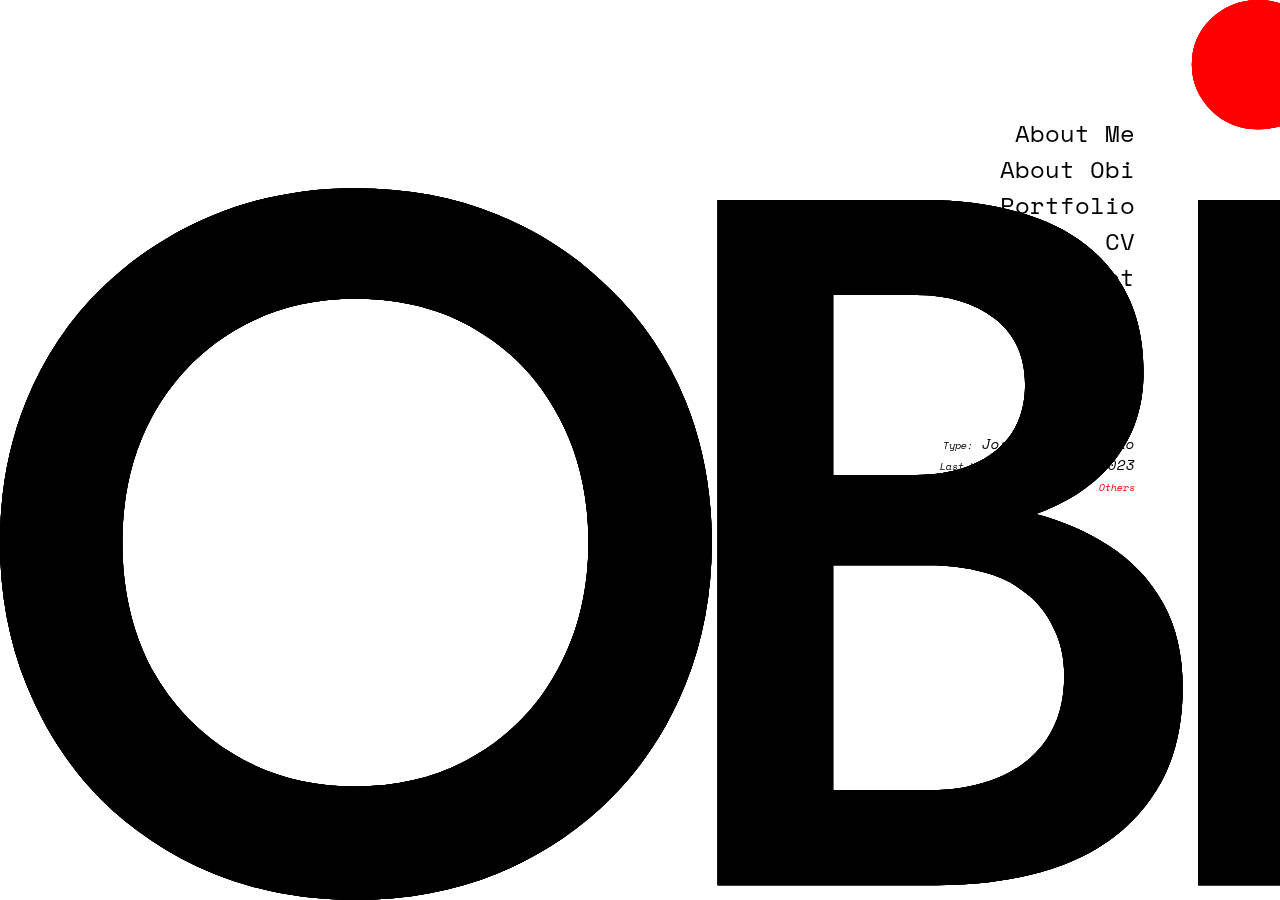
==== index.html @ e9b5e9bf "Added others page and changed some variables" ====
<!DOCTYPE html>
<html lang="en">
  <head>
    <meta charset="UTF-8" />
    <meta name="viewport" content="width=device-width, initial-scale=1.0" />

    <link rel="preconnect" href="https://fonts.googleapis.com" />
    <link rel="preconnect" href="https://fonts.gstatic.com" crossorigin />
    <link
      href="https://fonts.googleapis.com/css2?family=Jost:ital,wght@0,100;0,200;0,300;0,400;0,500;0,600;0,700;0,800;0,900;1,100;1,200;1,300;1,400;1,500;1,600;1,700;1,800;1,900&family=Space+Mono:ital,wght@0,400;0,700;1,400;1,700&display=swap"
      rel="stylesheet"
    />

    <link rel="stylesheet" href="style.css" />
    <!--    
        font-family: 'Jost', sans-serif;
        font-family: 'Space Mono', monospace; 
    -->
    <title>Home</title>
  </head>

  <body>
    <div>
      <img
        class="logo"
        src="/icon/iconRed.svg"
        data-alt-src="/icon/iconBlue.svg"
        alt="Obi Logo"
      />
      <img
        class="logo"
        src="/icon/iconRed.svg"
        data-alt-src="/icon/iconBlack.svg"
        alt="Obi Logo"
      />
      <img
        class="logo"
        src="/icon/iconRed.svg"
        data-alt-src="/icon/iconGreen.svg"
        alt="Obi Logo"
      />
      <img
        class="logo"
        src="/icon/iconRed.svg"
        data-alt-src="/icon/iconPurple.svg"
        alt="Obi Logo"
      />
      <img
        class="logo"
        src="/icon/iconRed.svg"
        data-alt-src="/icon/iconOrange.svg"
        alt="Obi Logo"
      />
    </div>

    <div class="fixed-text">
      <a class="logo-link-remove" href="#" data-alt-src="/icon/iconBlue.svg"
        >About Me</a
      >
      <a class="logo-link-remove" href="#" data-alt-src="/icon/iconBlack.svg"
        >About Obi</a
      >
      <a class="logo-link-remove" href="#" data-alt-src="/icon/iconGreen.svg"
        >Portfolio</a
      >
      <a class="logo-link-remove" href="#" data-alt-src="/icon/iconPurple.svg"
        >CV</a
      >
      <a class="logo-link-remove" href="#" data-alt-src="/icon/iconOrange.svg"
        >Contact</a
      >
    </div>

    <div class="fixed-text-two">
      <p id="currentTime">00:00:00</p>
      <p><span>Type:</span> Jost + Space Mono</p>
      <p><span>Last Updated:</span> DEC 20, 2023</p>
      <p>
        <span><a class="others-link" href="#">Others</a></span>
      </p>
    </div>
    <script src="/src/script.js"></script>
  </body>
</html>
---- style.css ----
body {
  position: relative;
  min-height: 100vh;
  margin: 0;
  padding: 0;
}

html {
  margin: 0;
  width: auto;
  display: block;
}

.logo {
  height: 100vh;
  width: auto;
  display: block;
  position: absolute;
  bottom: 0;
}

.logo-link-remove {
  display: block;
  margin-bottom: 0.005px;
  text-decoration: none;
  color: black;
}

.fixed-text {
  position: fixed;
  left: 1000px;
  top: 115px;
  font-family: "Space Mono", monospace;
  font-size: 24px;
  text-align: right;
}

.fixed-text-two {
  text-align: right;
  left: 940px;
  top: 400px;
  position: fixed;
  font-family: "Space Mono", monospace;
}

.fixed-text-two p {
  font-size: 14px;
  font-style: italic;
  margin: 0.0005px 0;
}

.fixed-text-two p:first-child {
  font-style: normal;
  font-size: 22px;
  margin-top: 0;
}

.fixed-text-two span {
  font-family: "Space Mono", monospace;
  font-size: 10px;
  font-style: italic;
}

.others-link {
  text-decoration: none;
  color: red;
}
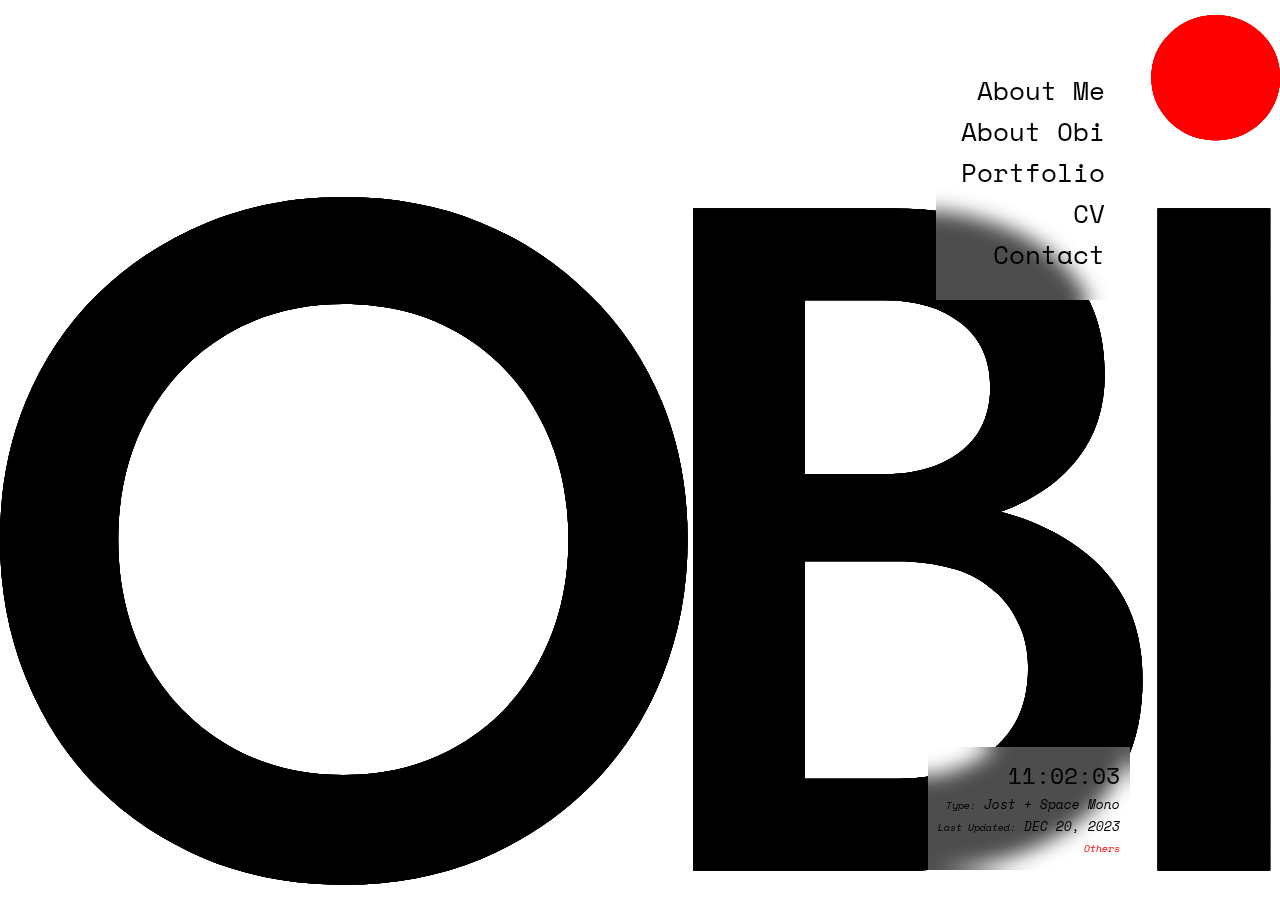
==== commit 6c3b38c0: "Added website scaling for small devices" ====
--- a/index.html
+++ b/index.html
@@ -11,16 +11,20 @@
       rel="stylesheet"
     />
 
-    <link rel="stylesheet" href="style.css" />
     <!--    
         font-family: 'Jost', sans-serif;
         font-family: 'Space Mono', monospace; 
     -->
+
+    <link rel="stylesheet" href="style.css" />
+
+    <meta name="viewport" content="width=device-width, initial-scale=1.0" />
+
     <title>Home</title>
   </head>
 
   <body>
-    <div>
+    <div class="container">
       <img
         class="logo"
         src="/icon/iconRed.svg"
--- a/style.css
+++ b/style.css
@@ -1,8 +1,20 @@
+* {
+  box-sizing: border-box;
+  margin: 0;
+  padding: 0;
+}
+
 body {
+  font-family: "Jost", sans-serif;
+  font-size: 16px; /* Base font size */
+  line-height: 1.6;
   position: relative;
   min-height: 100vh;
   margin: 0;
   padding: 0;
+  display: flex;
+  justify-content: center; /* Center items horizontally */
+  align-items: center; /* Center items vertically */
 }
 
 html {
@@ -12,11 +24,14 @@
 }
 
 .logo {
-  height: 100vh;
+  display: block;
+  position: fixed;
+  bottom: 0;
+  left: 0;
+  height: 100%;
   width: auto;
-  display: block;
-  position: absolute;
-  bottom: 0;
+  max-width: 100%;
+  z-index: 1; /* Set a lower z-index to keep it behind the text */
 }
 
 .logo-link-remove {
@@ -26,38 +41,59 @@
   color: black;
 }
 
+/* Example of flexible text positioning */
 .fixed-text {
   position: fixed;
-  left: 1000px;
-  top: 115px;
+  z-index: 2; /* Ensure the text is above the logo */
+  right: 150px; /* Adjust positioning from the right edge */
+  top: 5%; /* Adjust positioning as needed */
   font-family: "Space Mono", monospace;
-  font-size: 24px;
+  font-size: 2vw; /* Adjust font size using viewport units */
   text-align: right;
+  backdrop-filter: blur(10px); /* Apply frosted background effect */
+  background-color: rgba(
+    255,
+    255,
+    255,
+    0.3
+  ); /* Adjust background color and opacity */
+  padding: 25px; /* Add padding for better visibility */
 }
 
+/* Example of responsive text */
 .fixed-text-two {
+  z-index: 2; /* Ensure the text is above the logo */
   text-align: right;
-  left: 940px;
-  top: 400px;
+  right: 150px; /* Adjust positioning from the right edge */
+  bottom: 30px; /* Adjust positioning from the bottom */
   position: fixed;
   font-family: "Space Mono", monospace;
+  font-size: 1.5vw; /* Adjust font size using viewport units */
+  backdrop-filter: blur(10px); /* Apply frosted background effect */
+  background-color: rgba(
+    255,
+    255,
+    255,
+    0.3
+  ); /* Adjust background color and opacity */
+  padding: 10px; /* Add padding for better visibility */
 }
 
 .fixed-text-two p {
-  font-size: 14px;
+  font-size: 1vw; /* Adjust font size using viewport units */
   font-style: italic;
-  margin: 0.0005px 0;
+  margin: 0.1vw 0; /* Adjust margins using viewport units */
 }
 
 .fixed-text-two p:first-child {
   font-style: normal;
-  font-size: 22px;
+  font-size: 1.8vw; /* Adjust font size using viewport units */
   margin-top: 0;
 }
 
 .fixed-text-two span {
   font-family: "Space Mono", monospace;
-  font-size: 10px;
+  font-size: 0.8vw; /* Adjust font size using viewport units */
   font-style: italic;
 }
 
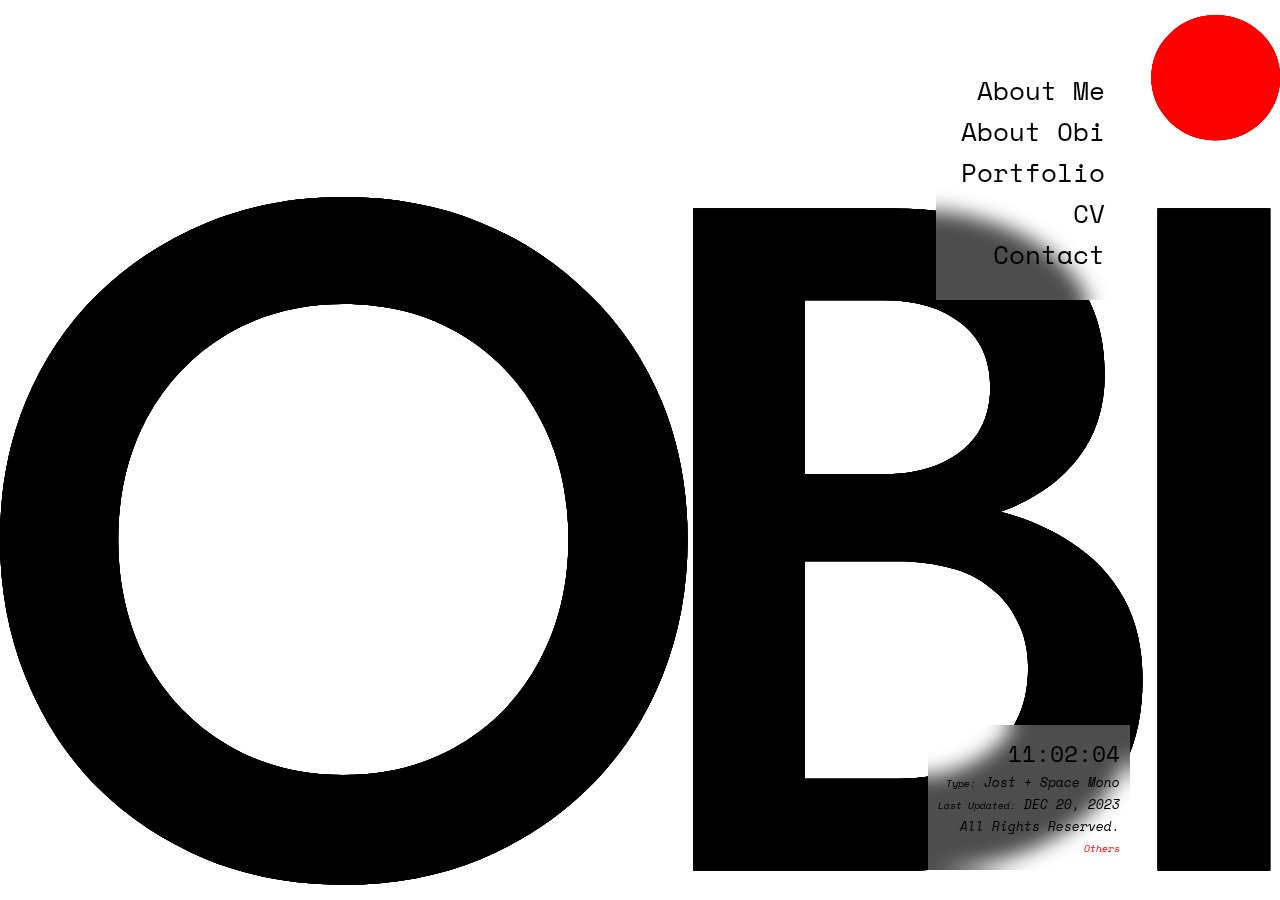
==== commit 9de2faa5: "Added about Obi page" ====
--- a/index.html
+++ b/index.html
@@ -17,6 +17,7 @@
     -->
 
     <link rel="stylesheet" href="style.css" />
+    <link rel="icon" href="/favicon.svg" type="image/svg+xml" />
 
     <meta name="viewport" content="width=device-width, initial-scale=1.0" />
 
@@ -24,6 +25,7 @@
   </head>
 
   <body>
+    <!-- Logos -->
     <div class="container">
       <img
         class="logo"
@@ -57,8 +59,12 @@
       />
     </div>
 
+    <!-- Main Menu -->
     <div class="fixed-text">
-      <a class="logo-link-remove" href="#" data-alt-src="/icon/iconBlue.svg"
+      <a
+        class="logo-link-remove"
+        href="/pages/about.html"
+        data-alt-src="/icon/iconBlue.svg"
         >About Me</a
       >
       <a class="logo-link-remove" href="#" data-alt-src="/icon/iconBlack.svg"
@@ -75,10 +81,12 @@
       >
     </div>
 
+    <!-- Information -->
     <div class="fixed-text-two">
       <p id="currentTime">00:00:00</p>
       <p><span>Type:</span> Jost + Space Mono</p>
       <p><span>Last Updated:</span> DEC 20, 2023</p>
+      <p>All Rights Reserved.</p>
       <p>
         <span><a class="others-link" href="#">Others</a></span>
       </p>
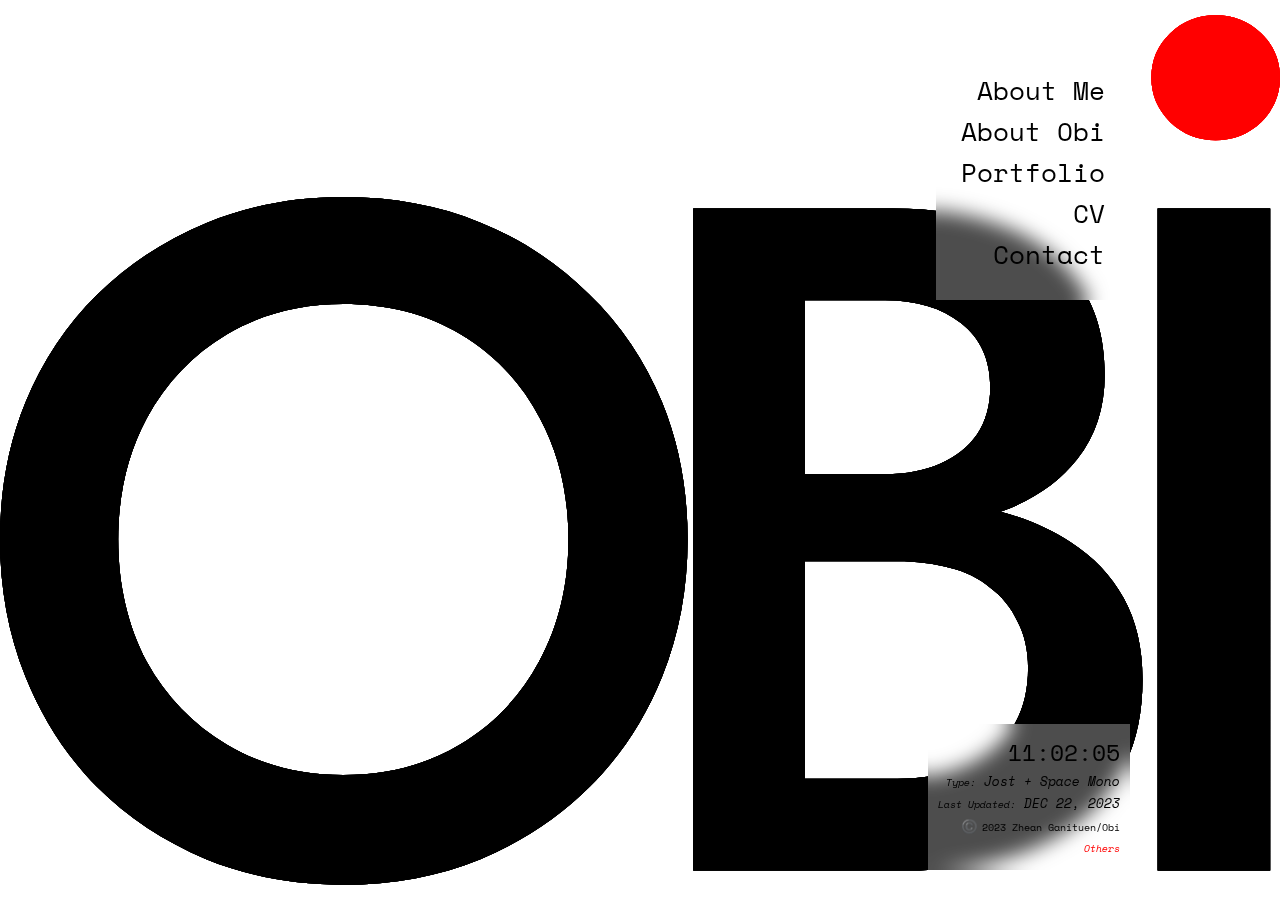
==== commit 70f1d5c4: "Changed last updated date" ====
--- a/index.html
+++ b/index.html
@@ -61,22 +61,28 @@
 
     <!-- Main Menu -->
     <div class="fixed-text">
+      <a class="logo-link-remove" href="#" data-alt-src="/icon/iconBlue.svg"
+        >About Me</a
+      >
       <a
         class="logo-link-remove"
-        href="/pages/about.html"
-        data-alt-src="/icon/iconBlue.svg"
-        >About Me</a
-      >
-      <a class="logo-link-remove" href="#" data-alt-src="/icon/iconBlack.svg"
+        href="/pages/about-obi.html"
+        data-alt-src="/icon/iconBlack.svg"
         >About Obi</a
       >
       <a class="logo-link-remove" href="#" data-alt-src="/icon/iconGreen.svg"
         >Portfolio</a
       >
-      <a class="logo-link-remove" href="#" data-alt-src="/icon/iconPurple.svg"
+      <a
+        class="logo-link-remove"
+        href="/pages/cv.html"
+        data-alt-src="/icon/iconPurple.svg"
         >CV</a
       >
-      <a class="logo-link-remove" href="#" data-alt-src="/icon/iconOrange.svg"
+      <a
+        class="logo-link-remove"
+        href="/pages/contact.html"
+        data-alt-src="/icon/iconOrange.svg"
         >Contact</a
       >
     </div>
@@ -85,8 +91,19 @@
     <div class="fixed-text-two">
       <p id="currentTime">00:00:00</p>
       <p><span>Type:</span> Jost + Space Mono</p>
-      <p><span>Last Updated:</span> DEC 20, 2023</p>
-      <p>All Rights Reserved.</p>
+      <p><span>Last Updated:</span> DEC 22, 2023</p>
+      <p>
+        <span
+          style="
+            font-family: Jost, sans-serif;
+            font-size: 10pt;
+            font-style: normal;
+          "
+        >
+          ©️
+        </span>
+        <span style="font-style: normal">2023 Zhean Ganituen/Obi</span>
+      </p>
       <p>
         <span><a class="others-link" href="#">Others</a></span>
       </p>
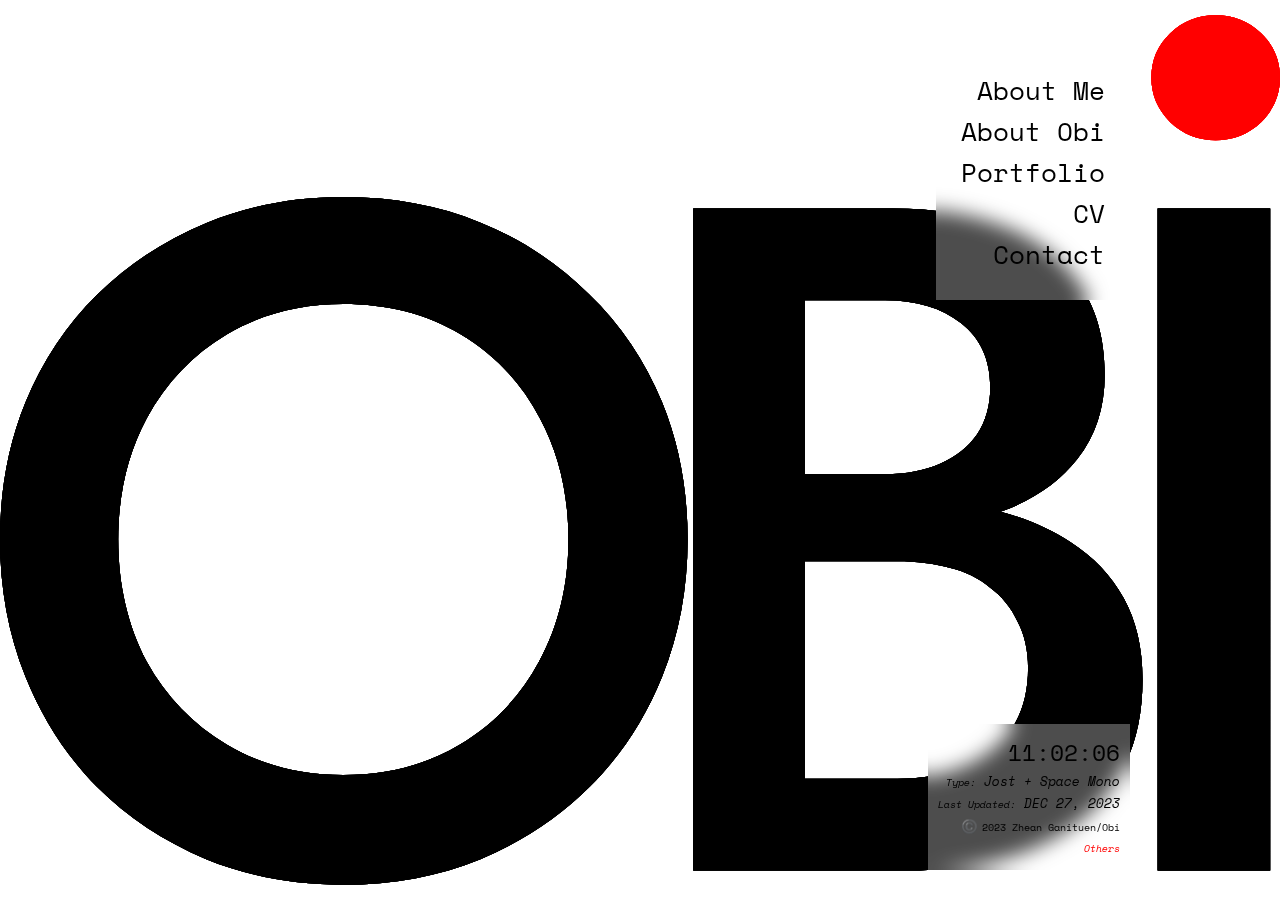
==== commit 684915f5: "Made small adjustments again to most pages" ====
--- a/index.html
+++ b/index.html
@@ -61,7 +61,10 @@
 
     <!-- Main Menu -->
     <div class="fixed-text">
-      <a class="logo-link-remove" href="#" data-alt-src="/icon/iconBlue.svg"
+      <a
+        class="logo-link-remove"
+        href="/pages/about-me.html"
+        data-alt-src="/icon/iconBlue.svg"
         >About Me</a
       >
       <a
@@ -91,7 +94,7 @@
     <div class="fixed-text-two">
       <p id="currentTime">00:00:00</p>
       <p><span>Type:</span> Jost + Space Mono</p>
-      <p><span>Last Updated:</span> DEC 22, 2023</p>
+      <p><span>Last Updated:</span> DEC 27, 2023</p>
       <p>
         <span
           style="
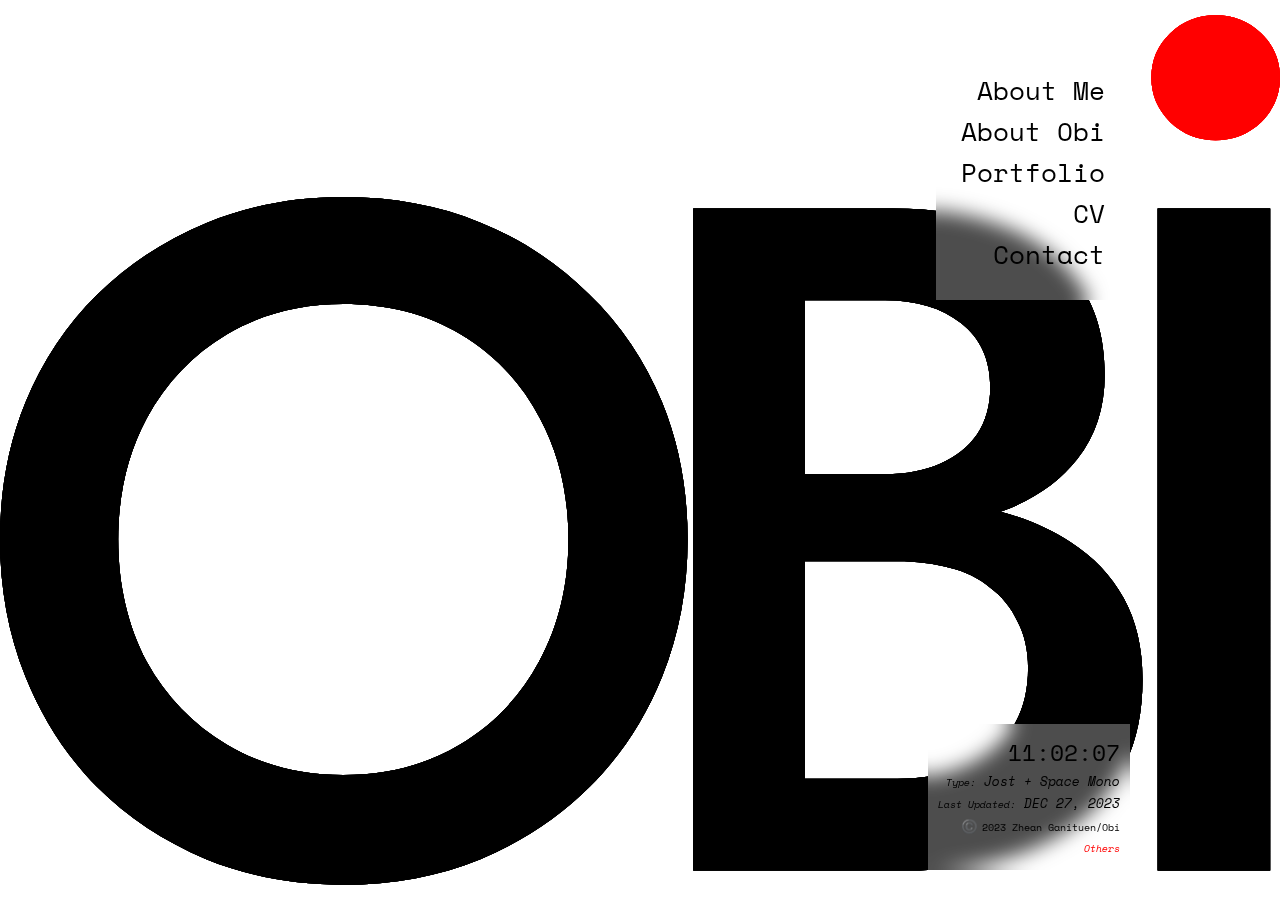
==== commit a11a80fe: "Made changes to favicon, CV, and added portfolio page" ====
--- a/index.html
+++ b/index.html
@@ -17,7 +17,7 @@
     -->
 
     <link rel="stylesheet" href="style.css" />
-    <link rel="icon" href="/favicon.svg" type="image/svg+xml" />
+    <link rel="icon" href="/favicon.ico" type="image/svg+xml" />
 
     <meta name="viewport" content="width=device-width, initial-scale=1.0" />
 
@@ -73,7 +73,10 @@
         data-alt-src="/icon/iconBlack.svg"
         >About Obi</a
       >
-      <a class="logo-link-remove" href="#" data-alt-src="/icon/iconGreen.svg"
+      <a
+        class="logo-link-remove"
+        href="/pages/portfolio.html"
+        data-alt-src="/icon/iconGreen.svg"
         >Portfolio</a
       >
       <a
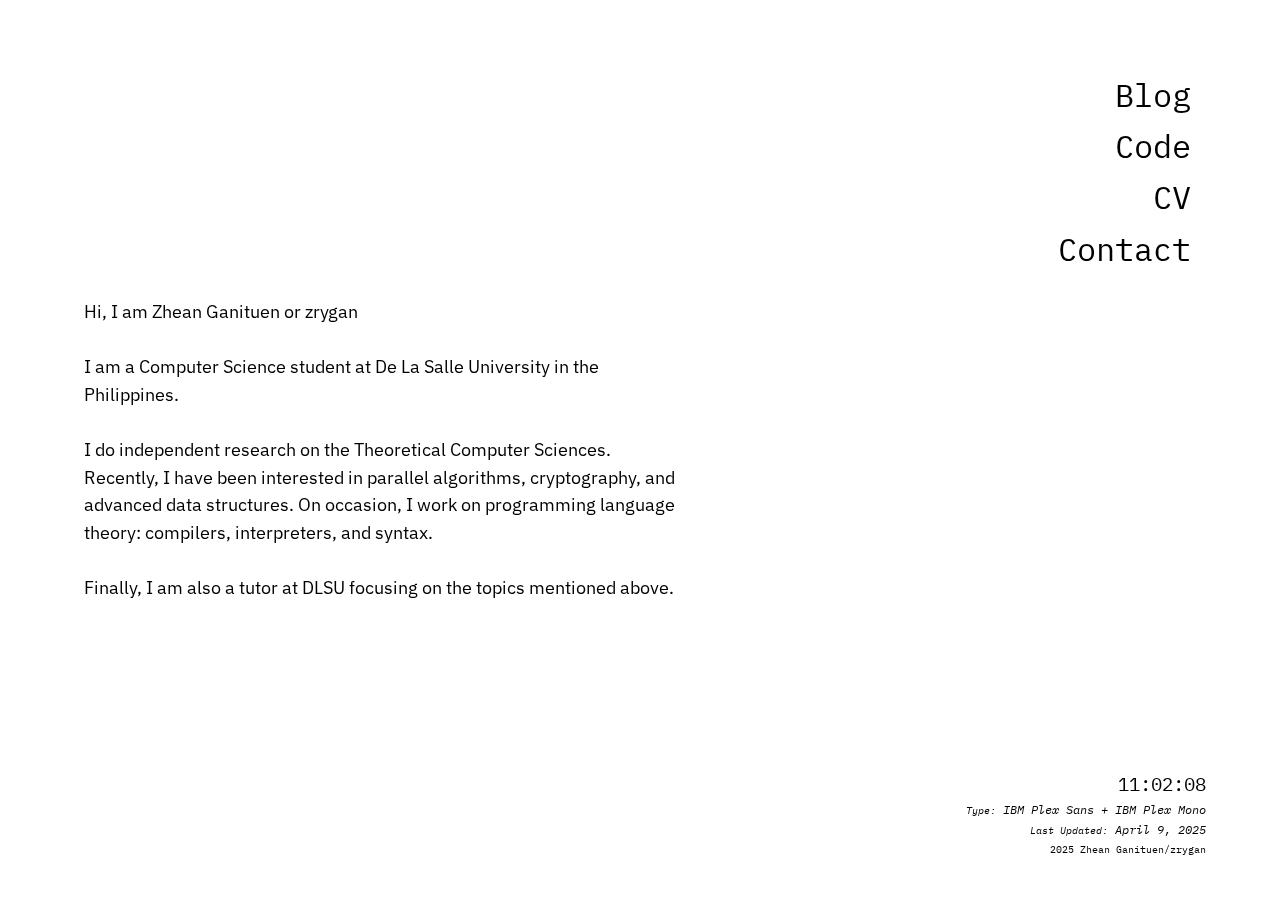
==== commit 75fe9872: "Refactor and update project structure: remove unused JavaScript and CSS files, implement new button " ====
--- a/index.html
+++ b/index.html
@@ -1,119 +1,63 @@
 <!DOCTYPE html>
 <html lang="en">
-  <head>
-    <meta charset="UTF-8" />
-    <meta name="viewport" content="width=device-width, initial-scale=1.0" />
 
-    <link rel="preconnect" href="https://fonts.googleapis.com" />
-    <link rel="preconnect" href="https://fonts.gstatic.com" crossorigin />
-    <link
-      href="https://fonts.googleapis.com/css2?family=Jost:ital,wght@0,100;0,200;0,300;0,400;0,500;0,600;0,700;0,800;0,900;1,100;1,200;1,300;1,400;1,500;1,600;1,700;1,800;1,900&family=Space+Mono:ital,wght@0,400;0,700;1,400;1,700&display=swap"
-      rel="stylesheet"
-    />
+<head>
+  <meta charset="UTF-8" />
+  <meta name="viewport" content="width=device-width, initial-scale=1.0" />
 
-    <!--    
-        font-family: 'Jost', sans-serif;
-        font-family: 'Space Mono', monospace; 
+  <link rel="preconnect" href="https://fonts.googleapis.com" />
+  <link rel="preconnect" href="https://fonts.gstatic.com" crossorigin />
+  <link
+    href="https://fonts.googleapis.com/css2?family=IBM+Plex+Mono:ital,wght@0,100;0,200;0,300;0,400;0,500;0,600;0,700;1,100;1,200;1,300;1,400;1,500;1,600;1,700&family=IBM+Plex+Sans:ital,wght@0,100;0,200;0,300;0,400;0,500;0,600;0,700;1,100;1,200;1,300;1,400;1,500;1,600;1,700&display=swap"
+    rel="stylesheet" />
+
+  <!--    
+        font-family: 'IBM Plex Sans', sans-serif;
+        font-family: 'IBM Plex Mono', monospace; 
     -->
 
-    <link rel="stylesheet" href="style.css" />
-    <link rel="icon" href="/favicon.ico" type="image/svg+xml" />
+  <link rel="stylesheet" href="style.css" />
+  <link rel="stylesheet" href="/styles/fonts.css" />
+  <link rel="icon" href="/favicon.ico" type="image/svg+xml" />
 
-    <meta name="viewport" content="width=device-width, initial-scale=1.0" />
+  <meta name="viewport" content="width=device-width, initial-scale=1.0" />
 
-    <title>Home</title>
-  </head>
+  <title>Home</title>
+</head>
 
-  <body>
-    <!-- Logos -->
-    <div class="container">
-      <img
-        class="logo"
-        src="/icon/iconRed.svg"
-        data-alt-src="/icon/iconBlue.svg"
-        alt="Obi Logo"
-      />
-      <img
-        class="logo"
-        src="/icon/iconRed.svg"
-        data-alt-src="/icon/iconBlack.svg"
-        alt="Obi Logo"
-      />
-      <img
-        class="logo"
-        src="/icon/iconRed.svg"
-        data-alt-src="/icon/iconGreen.svg"
-        alt="Obi Logo"
-      />
-      <img
-        class="logo"
-        src="/icon/iconRed.svg"
-        data-alt-src="/icon/iconPurple.svg"
-        alt="Obi Logo"
-      />
-      <img
-        class="logo"
-        src="/icon/iconRed.svg"
-        data-alt-src="/icon/iconOrange.svg"
-        alt="Obi Logo"
-      />
-    </div>
+<body>
 
-    <!-- Main Menu -->
-    <div class="fixed-text">
-      <a
-        class="logo-link-remove"
-        href="/pages/about-me.html"
-        data-alt-src="/icon/iconBlue.svg"
-        >About Me</a
-      >
-      <a
-        class="logo-link-remove"
-        href="/pages/about-obi.html"
-        data-alt-src="/icon/iconBlack.svg"
-        >About Obi</a
-      >
-      <a
-        class="logo-link-remove"
-        href="/pages/portfolio.html"
-        data-alt-src="/icon/iconGreen.svg"
-        >Portfolio</a
-      >
-      <a
-        class="logo-link-remove"
-        href="/pages/cv.html"
-        data-alt-src="/icon/iconPurple.svg"
-        >CV</a
-      >
-      <a
-        class="logo-link-remove"
-        href="/pages/contact.html"
-        data-alt-src="/icon/iconOrange.svg"
-        >Contact</a
-      >
-    </div>
+  <!-- Biography -->
+  <div class="bio-text">
+    <p>Hi, I am Zhean Ganituen or zrygan</p>
+    <br>
+    <p>I am a Computer Science student at De La Salle University in the Philippines.</p>
+    <br>
+    <p>I do independent research on the Theoretical Computer Sciences. Recently, I have been interested in
+      parallel algorithms, cryptography, and advanced data structures. On occasion, I work on programming language
+      theory: compilers, interpreters, and syntax.</p>
+    <br>
+    <p>Finally, I am also a tutor at DLSU focusing on the topics mentioned above.</p>
+  </div>
 
-    <!-- Information -->
-    <div class="fixed-text-two">
-      <p id="currentTime">00:00:00</p>
-      <p><span>Type:</span> Jost + Space Mono</p>
-      <p><span>Last Updated:</span> DEC 27, 2023</p>
-      <p>
-        <span
-          style="
-            font-family: Jost, sans-serif;
-            font-size: 10pt;
-            font-style: normal;
-          "
-        >
-          ©️
-        </span>
-        <span style="font-style: normal">2023 Zhean Ganituen/Obi</span>
-      </p>
-      <p>
-        <span><a class="others-link" href="#">Others</a></span>
-      </p>
-    </div>
-    <script src="/src/script.js"></script>
-  </body>
-</html>
+  <!-- Main Menu -->
+  <div class="fixed-text">
+    <a class="logo-link-remove" href="/pages/blog.html" data-alt-src="/icon/iconBlack.svg">Blog</a>
+    <a class="logo-link-remove" href="https://github.com/zrygan" data-alt-src="/icon/iconGreen.svg">Code</a>
+    <a class="logo-link-remove" href="/pages/cv.html" data-alt-src="/icon/iconPurple.svg">CV</a>
+    <a class="logo-link-remove" href="/pages/contact.html" data-alt-src="/icon/iconOrange.svg">Contact</a>
+  </div>
+
+  <!-- Information -->
+  <div class="fixed-text-two">
+    <p id="currentTime">00:00:00</p>
+    <p><span>Type:</span> IBM Plex Sans + IBM Plex Mono</p>
+    <p><span>Last Updated:</span> April 9, 2025</p>
+    <p>
+      <span style="font-style: normal">2025 Zhean Ganituen/zrygan</span>
+    </p>
+  </div>
+  <script src="/js/script.js"></script>
+</body>
+
+</html>--- a/style.css
+++ b/style.css
@@ -4,17 +4,28 @@
   padding: 0;
 }
 
+:root {
+  --base-font-size: 16px;
+  --base-line-height: 1.6;
+  --side-margin: 5vw;
+  --menu-font-size: clamp(2rem, 2vw, 1.5rem);
+  --bio-width: clamp(300px, 50%, 700px);
+  --bio-font-size: clamp(1rem, 1.15rem, 1.3rem);
+  --info-font-size: clamp(0.8rem, 1vw, 1.2rem);
+  --padding-standard: clamp(10px, 2vw, 25px);
+}
+
 body {
-  font-family: "Jost", sans-serif;
-  font-size: 16px; /* Base font size */
-  line-height: 1.6;
+  font-family: "IBM Plex Sans", sans-serif;
+  font-size: var(--base-font-size);
+  line-height: var(--base-line-height);
   position: relative;
   min-height: 100vh;
   margin: 0;
   padding: 0;
   display: flex;
-  justify-content: center; /* Center items horizontally */
-  align-items: center; /* Center items vertically */
+  justify-content: center;
+  align-items: center;
 }
 
 html {
@@ -23,16 +34,6 @@
   display: block;
 }
 
-.logo {
-  display: block;
-  position: fixed;
-  bottom: 0;
-  left: 0;
-  height: 100%;
-  width: auto;
-  max-width: 100%;
-  z-index: 1; /* Set a lower z-index to keep it behind the text */
-}
 
 .logo-link-remove {
   display: block;
@@ -41,59 +42,51 @@
   color: black;
 }
 
-/* Example of flexible text positioning */
 .fixed-text {
   position: fixed;
-  z-index: 2; /* Ensure the text is above the logo */
-  right: 150px; /* Adjust positioning from the right edge */
-  top: 5%; /* Adjust positioning as needed */
-  font-family: "Space Mono", monospace;
-  font-size: 2vw; /* Adjust font size using viewport units */
+  z-index: 2;
+  right: var(--side-margin);
+  top: 5%;
+  font-family: "IBM Plex Mono", monospace;
+  font-size: var(--menu-font-size);
   text-align: right;
-  backdrop-filter: blur(10px); /* Apply frosted background effect */
-  background-color: rgba(
-    255,
-    255,
-    255,
-    0.3
-  ); /* Adjust background color and opacity */
-  padding: 25px; /* Add padding for better visibility */
+  backdrop-filter: blur(10px);
+  background-color: rgba(255, 255, 255, 0.3);
+  padding: var(--padding-standard);
 }
 
-/* Example of responsive text */
+.fixed-text a:hover {
+  color: red;
+}
+
 .fixed-text-two {
-  z-index: 2; /* Ensure the text is above the logo */
+  z-index: 2;
   text-align: right;
-  right: 150px; /* Adjust positioning from the right edge */
-  bottom: 30px; /* Adjust positioning from the bottom */
+  right: var(--side-margin);
+  bottom: 30px;
   position: fixed;
-  font-family: "Space Mono", monospace;
-  font-size: 1.5vw; /* Adjust font size using viewport units */
-  backdrop-filter: blur(10px); /* Apply frosted background effect */
-  background-color: rgba(
-    255,
-    255,
-    255,
-    0.3
-  ); /* Adjust background color and opacity */
-  padding: 10px; /* Add padding for better visibility */
+  font-family: "IBM Plex Mono", monospace;
+  font-size: var(--info-font-size);
+  backdrop-filter: blur(10px);
+  background-color: rgba(255, 255, 255, 0.3);
+  padding: 10px;
 }
 
 .fixed-text-two p {
-  font-size: 1vw; /* Adjust font size using viewport units */
+  font-size: calc(var(--info-font-size) * 0.9);
   font-style: italic;
-  margin: 0.1vw 0; /* Adjust margins using viewport units */
+  margin: 0.1vw 0;
 }
 
 .fixed-text-two p:first-child {
   font-style: normal;
-  font-size: 1.8vw; /* Adjust font size using viewport units */
+  font-size: calc(var(--info-font-size) * 1.5);
   margin-top: 0;
 }
 
 .fixed-text-two span {
-  font-family: "Space Mono", monospace;
-  font-size: 0.8vw; /* Adjust font size using viewport units */
+  font-family: "IBM Plex Mono", monospace;
+  font-size: calc(var(--info-font-size) * 0.8);
   font-style: italic;
 }
 
@@ -101,3 +94,43 @@
   text-decoration: none;
   color: red;
 }
+
+.bio-text {
+  width: var(--bio-width);
+  position: fixed;
+  left: var(--side-margin);
+  top: 50%;
+  transform: translateY(-50%);
+  padding: calc(var(--padding-standard) * 0.8);
+  font-size: var(--bio-font-size);
+  line-height: 1.5;
+  max-height: 80vh;
+  overflow-y: auto;
+}
+
+@media (max-width: 768px) {
+  :root {
+    --side-margin: 20px;
+  }
+
+  .bio-text {
+    width: calc(100% - (var(--side-margin) * 2));
+    top: 20%;
+    transform: none;
+    max-height: 40vh;
+  }
+
+  .fixed-text {
+    top: 65%;
+    right: 50%;
+    transform: translateX(50%);
+    text-align: center;
+  }
+
+  .fixed-text-two {
+    bottom: 10px;
+    right: 50%;
+    transform: translateX(50%);
+    text-align: center;
+  }
+}--- a/styles/fonts.css
+++ b/styles/fonts.css
@@ -0,0 +1,96 @@
+/*  This website uses IBM Plex
+    Yes, I really like IBM Plex
+ */
+
+@font-face {
+    font-family: "IBM Plex Math";
+    font-style: normal;
+    font-weight: 400;
+    src: local("IBM Plex Math"), local("IBMPlexMath"), url("../fonts/complete/woff2/IBMPlexMath-Regular.woff2") format("woff2"), url("../fonts/complete/woff/IBMPlexMath-Regular.woff") format("woff");
+}
+
+@import url('https://fonts.googleapis.com/css2?family=IBM+Plex+Mono:ital,wght@0,100;0,200;0,300;0,400;0,500;0,600;0,700;1,100;1,200;1,300;1,400;1,500;1,600;1,700&family=IBM+Plex+Sans+Condensed:ital,wght@0,100;0,200;0,300;0,400;0,500;0,600;0,700;1,100;1,200;1,300;1,400;1,500;1,600;1,700&family=IBM+Plex+Sans:ital,wght@0,100..700;1,100..700&family=IBM+Plex+Serif:ital,wght@0,100;0,200;0,300;0,400;0,500;0,600;0,700;1,100;1,200;1,300;1,400;1,500;1,600;1,700&display=swap');
+
+.ibm-plex-mono-thin {
+    font-family: "IBM Plex Mono", monospace;
+    font-weight: 100;
+    font-style: normal;
+}
+
+.ibm-plex-mono-extralight {
+    font-family: "IBM Plex Mono", monospace;
+    font-weight: 200;
+    font-style: normal;
+}
+
+.ibm-plex-mono-light {
+    font-family: "IBM Plex Mono", monospace;
+    font-weight: 300;
+    font-style: normal;
+}
+
+.ibm-plex-mono-regular {
+    font-family: "IBM Plex Mono", monospace;
+    font-weight: 400;
+    font-style: normal;
+}
+
+.ibm-plex-mono-medium {
+    font-family: "IBM Plex Mono", monospace;
+    font-weight: 500;
+    font-style: normal;
+}
+
+.ibm-plex-mono-semibold {
+    font-family: "IBM Plex Mono", monospace;
+    font-weight: 600;
+    font-style: normal;
+}
+
+.ibm-plex-mono-bold {
+    font-family: "IBM Plex Mono", monospace;
+    font-weight: 700;
+    font-style: normal;
+}
+
+.ibm-plex-mono-thin-italic {
+    font-family: "IBM Plex Mono", monospace;
+    font-weight: 100;
+    font-style: italic;
+}
+
+.ibm-plex-mono-extralight-italic {
+    font-family: "IBM Plex Mono", monospace;
+    font-weight: 200;
+    font-style: italic;
+}
+
+.ibm-plex-mono-light-italic {
+    font-family: "IBM Plex Mono", monospace;
+    font-weight: 300;
+    font-style: italic;
+}
+
+.ibm-plex-mono-regular-italic {
+    font-family: "IBM Plex Mono", monospace;
+    font-weight: 400;
+    font-style: italic;
+}
+
+.ibm-plex-mono-medium-italic {
+    font-family: "IBM Plex Mono", monospace;
+    font-weight: 500;
+    font-style: italic;
+}
+
+.ibm-plex-mono-semibold-italic {
+    font-family: "IBM Plex Mono", monospace;
+    font-weight: 600;
+    font-style: italic;
+}
+
+.ibm-plex-mono-bold-italic {
+    font-family: "IBM Plex Mono", monospace;
+    font-weight: 700;
+    font-style: italic;
+}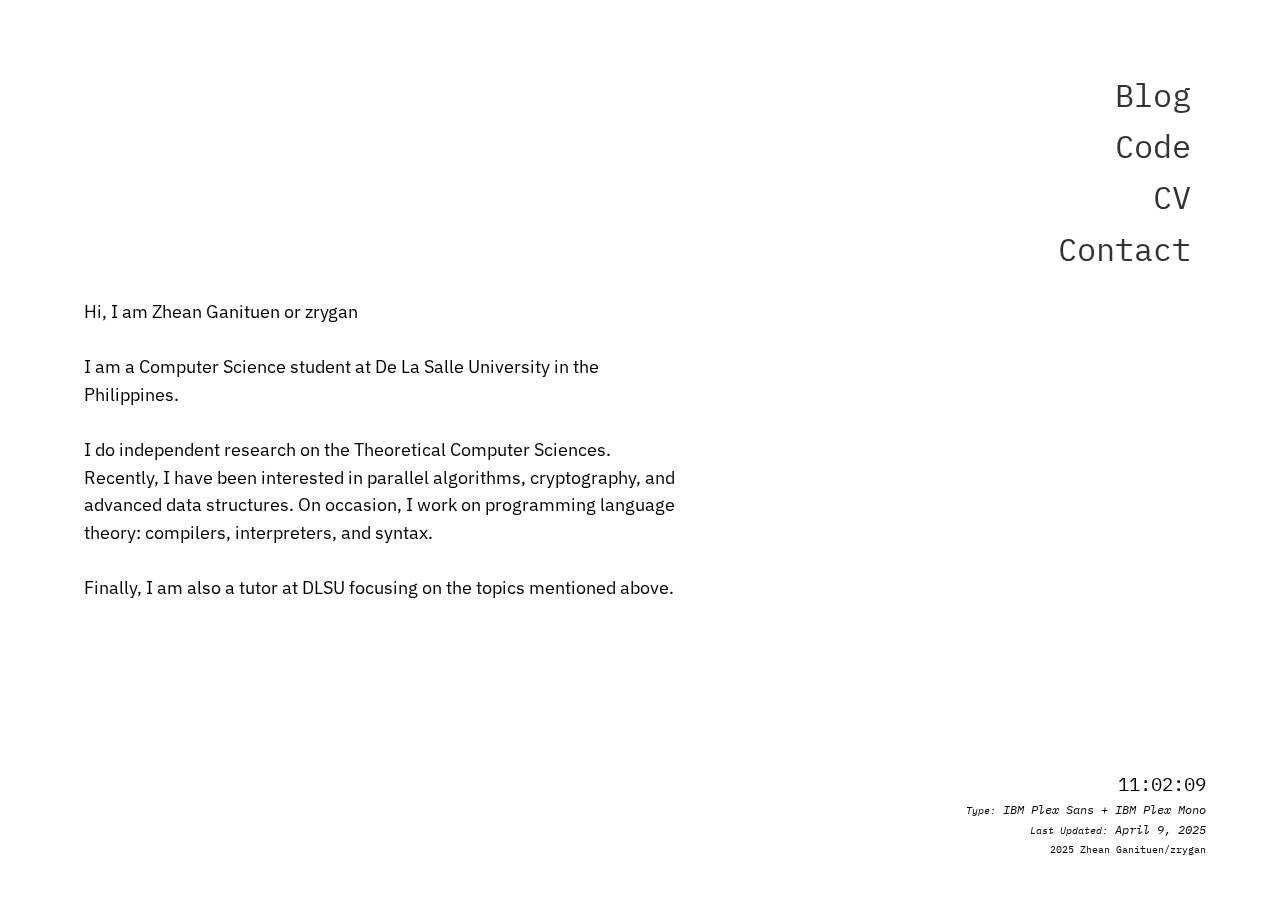
==== commit dbb8244a: "Fixed extensions" ====
--- a/index.html
+++ b/index.html
@@ -42,7 +42,7 @@
 
   <!-- Main Menu -->
   <div class="fixed-text">
-    <a class="logo-link-remove" href="/pages/blog.html" data-alt-src="/icon/iconBlack.svg">Blog</a>
+    <a class="logo-link-remove" href="/pages/blogs.html" data-alt-src="/icon/iconBlack.svg">Blog</a>
     <a class="logo-link-remove" href="https://github.com/zrygan" data-alt-src="/icon/iconGreen.svg">Code</a>
     <a class="logo-link-remove" href="/pages/cv.html" data-alt-src="/icon/iconPurple.svg">CV</a>
     <a class="logo-link-remove" href="/pages/contact.html" data-alt-src="/icon/iconOrange.svg">Contact</a>
--- a/style.css
+++ b/style.css
@@ -39,7 +39,7 @@
   display: block;
   margin-bottom: 0.005px;
   text-decoration: none;
-  color: black;
+  color: #333;
 }
 
 .fixed-text {
